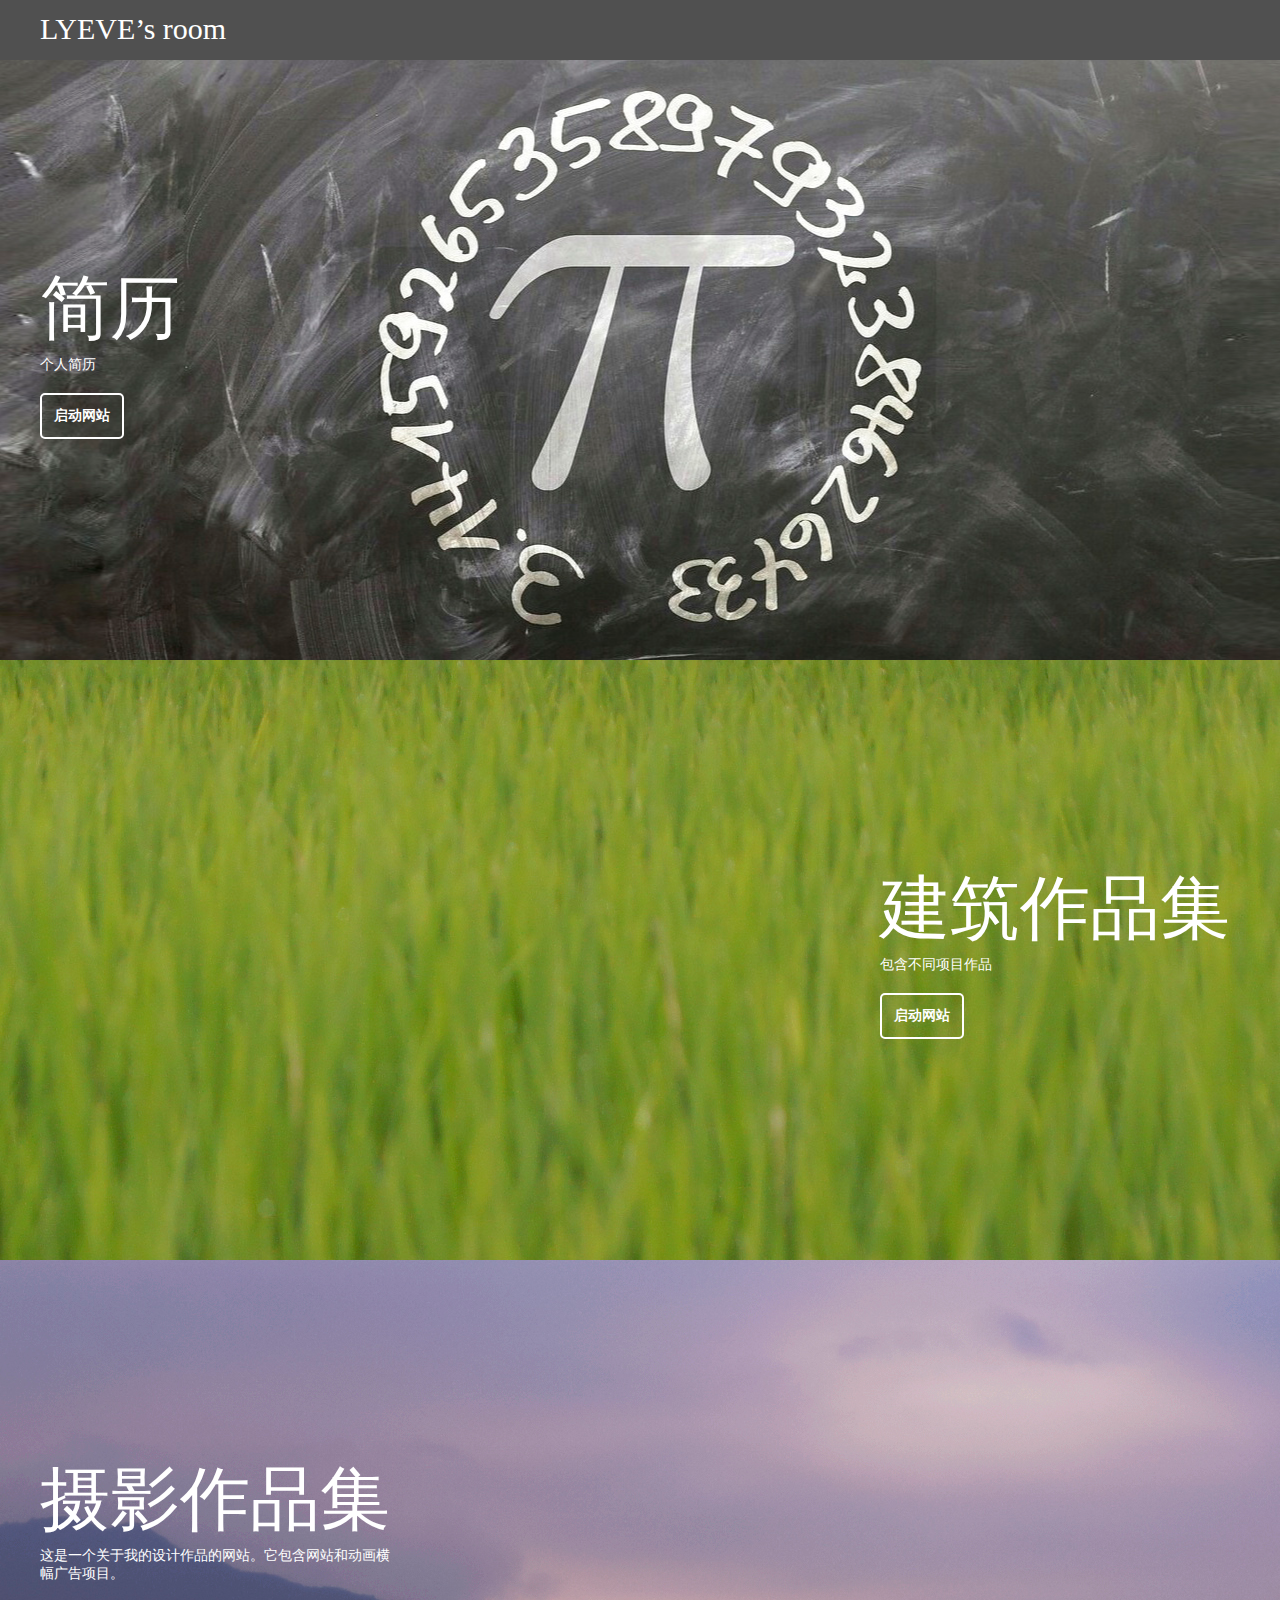
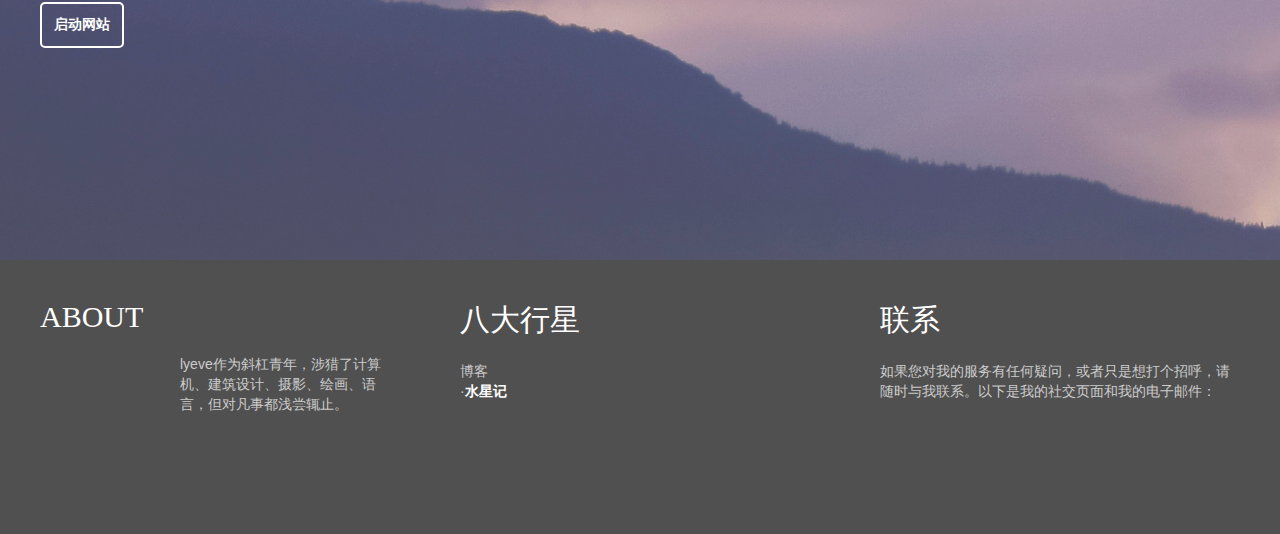
==== index.html @ c281c058 "1" ====
<!DOCTYPE html>
<html lang="en-US">
<html><head>
    <meta http-equiv="Content-Type" content="text/html; charset=UTF-8">
    <title _msthash="149916" _msttexthash="25795159">LYEVE |PERSONAL WEBSITE</title>
    <link href="css/style.css" rel="stylesheet" type="text/css">
</head>

<body>
	<header>
    	<div id="header-container">
        	<div id="title-robby" class="title" _msthash="176254" _msttexthash="25261886">LYEVE’s room</div>
            
            <div id="icons-container-right">
            	<a href="https://www.facebook.com/robby.leonardi.studio" target="_blank">
                    <div class="icon icon-GitHub"></div>
                </a>
                    
                <a href="https://twitter.com/rleonardi" target="_blank">
                    <div class="icon icon-GitHub"></div>
                </a>
                    
                <a href="https://dribbble.com/rleonardi" target="_blank">
                    <div class="icon icon-dribbble"></div>
                </a>

                <a href="https://www.linkedin.com/in/rleonardi" target="_blank">
                    <div class="icon icon-linkedin"></div>
                </a>
                    
                <a href="mailto:hey@rleonardi.com">
                    <div class="icon icon-email"></div>
                </a>
            </div>
        </div>
    </header>
    
    <main>
        <div id="portfolio-1" class="portfolio">
        	<div id="portfolio-container-1" class="portfolio-container">
            	<div class="portfolio-text-container portfolio-text-container-left">
                	<div class="portfolio-text-title" _msthash="935272" _msttexthash="13938769">简历</div>
                    
                    <div class="portfolio-text-body" _msthash="935415" _msttexthash="422162663">个人简历</div>
                    
                    <a href="resume.html" target="_blank">
                    	<div class="portfolio-text-button" _msthash="1124968" _msttexthash="12063532">启动网站</div>
                    </a>
                </div> 
            </div>
        </div>
        
        <div id="portfolio-2" class="portfolio">
        	<div id="portfolio-container-2" class="portfolio-container">
            	<div class="portfolio-text-container portfolio-text-container-right">
                	<div class="portfolio-text-title" _msthash="935779" _msttexthash="15358590">建筑作品集</div>
                    
                    <div class="portfolio-text-body" _msthash="935922" _msttexthash="254328243">包含不同项目作品</div>
                    
                    <a href="http://www.rleonardi.com/illustration-portfolio/" target="_blank">
                    	<div class="portfolio-text-button" _msthash="1125527" _msttexthash="12063532">启动网站</div>
                    </a>
                </div> 
            </div>
        </div>
        
        <div id="portfolio-3" class="portfolio">
        	<div id="design-portfolio-cloud"></div>
            
        	<div id="portfolio-container-3" class="portfolio-container">
            	<div class="portfolio-text-container portfolio-text-container-left">
                	<div class="portfolio-text-title" _msthash="936286" _msttexthash="13566358">摄影作品集</div>
                    
                    <div class="portfolio-text-body" _msthash="936429" _msttexthash="228020299">这是一个关于我的设计作品的网站。它包含网站和动画横幅广告项目。</div>
                    
                    <a href="html/230112gallery/index.html" target="_blank">
                    	<div class="portfolio-text-button" _msthash="1126086" _msttexthash="12063532">启动网站</div>
                    </a>
                </div> 
            </div>
        </div>
    </main>
    
    <footer>
    	<div id="footer-container">
        	<div class="footer-column">
            	<div class="title" _msthash="736684" _msttexthash="5448781">ABOUT</div>

                <div class="avatar"></div>
                
                <div class="text" _msthash="736970" _msttexthash="825540729">lyeve作为斜杠青年，涉猎了计算机、建筑设计、摄影、绘画、语言，但对凡事都浅尝辄止。</div>
            </div>
            
            <div class="footer-column">
            	<div class="title" _msthash="736905" _msttexthash="5610267">八大行星</div>
                
                <div class="text"><font _mstmutation="1" _msthash="737048" _msttexthash="547114750">博客<br _mstmutation="1" _istranslated="1"> ·<a href="https://lyeveyin.github.io/lyeve1Mercury.top/" target="_blank" _mstmutation="1" _istranslated="1">水星记</a></font><br> 
                </div>
            </div>
            
            <div class="footer-column footer-column-last">
            	<div class="title" _msthash="737126" _msttexthash="6317012">联系</div>
                
                <div class="text" _msthash="737269" _msttexthash="583874356">如果您对我的服务有任何疑问，或者只是想打个招呼，请随时与我联系。以下是我的社交页面和我的电子邮件：</div>
                
                <div>
                    <a href="https://www.facebook.com/robby.leonardi.studio" target="_blank">
                        <div class="icon icon-facebook"></div>
                    </a>
                    
                    <a href="https://twitter.com/rleonardi" target="_blank">
                        <div class="icon icon-twitter"></div>
                    </a>
                    
                    <a href="https://dribbble.com/rleonardi" target="_blank">
                        <div class="icon icon-dribbble"></div>
                    </a>

                    <a href="https://www.linkedin.com/in/rleonardi" target="_blank">
                        <div class="icon icon-linkedin"></div>
                    </a>
                    
                    <a href="lyeveyin@gmail.com">
                        <div class="icon icon-last icon-email"></div>
                	</a>
            	</div>
            </div>
        </div>
    </footer>


</body></html>
---- css/style.css ----
a
{
	text-decoration: none;
}

.avatar
{
	position: relative;
	width: 120px;
	height: 120px;
	margin-right: 20px;
	margin-bottom: 20px;
	float: left;
	background-image: url(../img/avatar.png);
}

body
{
	margin: 0px;
}

#design-portfolio-cloud
{
	position: absolute;
	left: 0px;
	bottom: 0px;
	width: 100%;
	height: 228px;
	background-image: url(../image/design-portfolio-cloud.png);
	background-position: center;
}

@font-face
{
	font-family: 'miso-bold';
    src: url('../font/miso-bold.eot');
    src: url('../font/miso-bold.eot?#iefix') format('embedded-opentype'),
         url('../font/miso-bold.woff') format('woff'),
         url('../font/miso-bold.ttf') format('truetype'),
         url('../font/miso-bold.svg#miso-bold') format('svg');
    font-weight: normal;
    font-style: normal;
}

footer
{
	position: relative;
	width: 100%;
	background-color: #505050;
}

#footer-container
{
	position: relative;
	width: 1200px;
	margin-left: auto;
	margin-right: auto;
	overflow: auto;
	background-color: #505050;
}

.footer-column
{
	position: relative;
	width: 360px;
	margin-right: 60px;
	margin-top: 40px;
	margin-bottom: 40px;
	float: left;
}

.footer-column-last
{
	margin-right: 0px;
}

header
{
	position: relative;
	width: 100%;
	height: 60px;
	background-color: #505050;
}

#header-container
{
	position: relative;
	width: 1200px;
	height: 60px;
	margin-left: auto;
	margin-right: auto;
	background-color: #505050;
}

.icon
{
	position: relative;
	width: 44px;
	height: 44px;
	margin-right: 8px;
	display: inline-block;
}

.icon-last
{
	margin-right: 0px;
}

#icons-container-right
{
	position: relative;
	top: 8px;
	float: right;
}

.icon-dribbble
{
	background-image: url(../image/icon-instagram.png);
}

.icon-email
{
	background-image: url(../image/icon-instagram.png);
}

.icon-facebook
{
	background-image: url(../image/icon-instagram.png);
}

.icon-instagram
{
	background-image: url(../image/icon-instagram.png);
}

.icon-linkedin
{
	background-image: url(../image/icon-instagram.png);
}

.icon-twitter
{
	background-image: url(../image/icon-instagram.png);
}

img
{ 
	border-style: none;
}

.portfolio
{
	position: relative;
	width: 100%;
	height: 600px;
}

#portfolio-1
{
	background-image: url(../img/heiban.jpg);
	background-repeat: repeat-x;
	background-position: center;
	background-color: #00bff3;
}

#portfolio-2
{	background-image: url(../img/tiandi.jpg);
	background-repeat: repeat-x;
	background-color: #f9bf3b;
	background-position: center bottom;
}

#portfolio-3
{
	background-image: url(../img/zi.jpg);
	background-repeat: repeat-x;
	background-color: #f9bf3b;
	background-position: center top;
}

.portfolio-container
{
	position: relative;
	width: 1200px;
	height: 600px;
	margin-left: auto;
	margin-right: auto;
}

#portfolio-container-1
{
	background-image: url(../image/interactive-resume.png);
}

#portfolio-container-2
{
	background-image: url(../image/illustration-portfolio.png);
}

#portfolio-container-3
{
	background-image: url(../image/design-portfolio.jpg);
}

.portfolio-text-body
{
	position: relative;
	font-family: Arial;
	color: #ffffff;
	font-size: 14px;
	line-height: 18px;
	margin-bottom: 20px;
}

.portfolio-text-button-arrow
{
	position: relative;
	width: 11px;
	height: 16px;
	margin-right: 8px;
	background-image: url(../image/button-arrow.png);
}

.portfolio-text-button
{
	position: relative;
	display: inline-block;
	padding: 12px;
	border-style: solid;
    border-width: 2px;
	border-radius: 5px;
	border-color: #ffffff;
	font-family: Arial;
	color: #ffffff;
	font-size: 14px;
	font-weight: bold;
}

.portfolio-text-container
{
	position: absolute;
	width: 360px;
	top: 50%;
	transform: translateY(-50%);
}

.portfolio-text-container-left
{
	left: 0px;
}

.portfolio-text-container-right
{
	right: 0px;
}

.portfolio-text-title
{
	position: relative;
	font-family: miso-bold;
	color: #ffffff;
	font-size: 70px;
	line-height: 56px;
	margin-bottom: 18px;
}

.text
{
	position: relative;
	font-family: Arial;
	font-size: 14px;
	color: #cccccc;
	line-height: 20px;
	margin-bottom: 18px;
}

.text a
{
	font-weight: bold;
	text-decoration: none;
	color: #ffffff;
}

.title
{
	position: relative;
	font-family: miso-bold;
	color: #ffffff;
	font-size: 30px;
	margin-bottom: 20px;
}

#title-robby
{
	top: 12px;
	float: left;
}

.tutorial-banner
{
	position: absolute;
	right: 0px;
	top: 0px;
	width: 114px;
	height: 114px;
	background-image: url(../image/tutorial-banner.png);
}
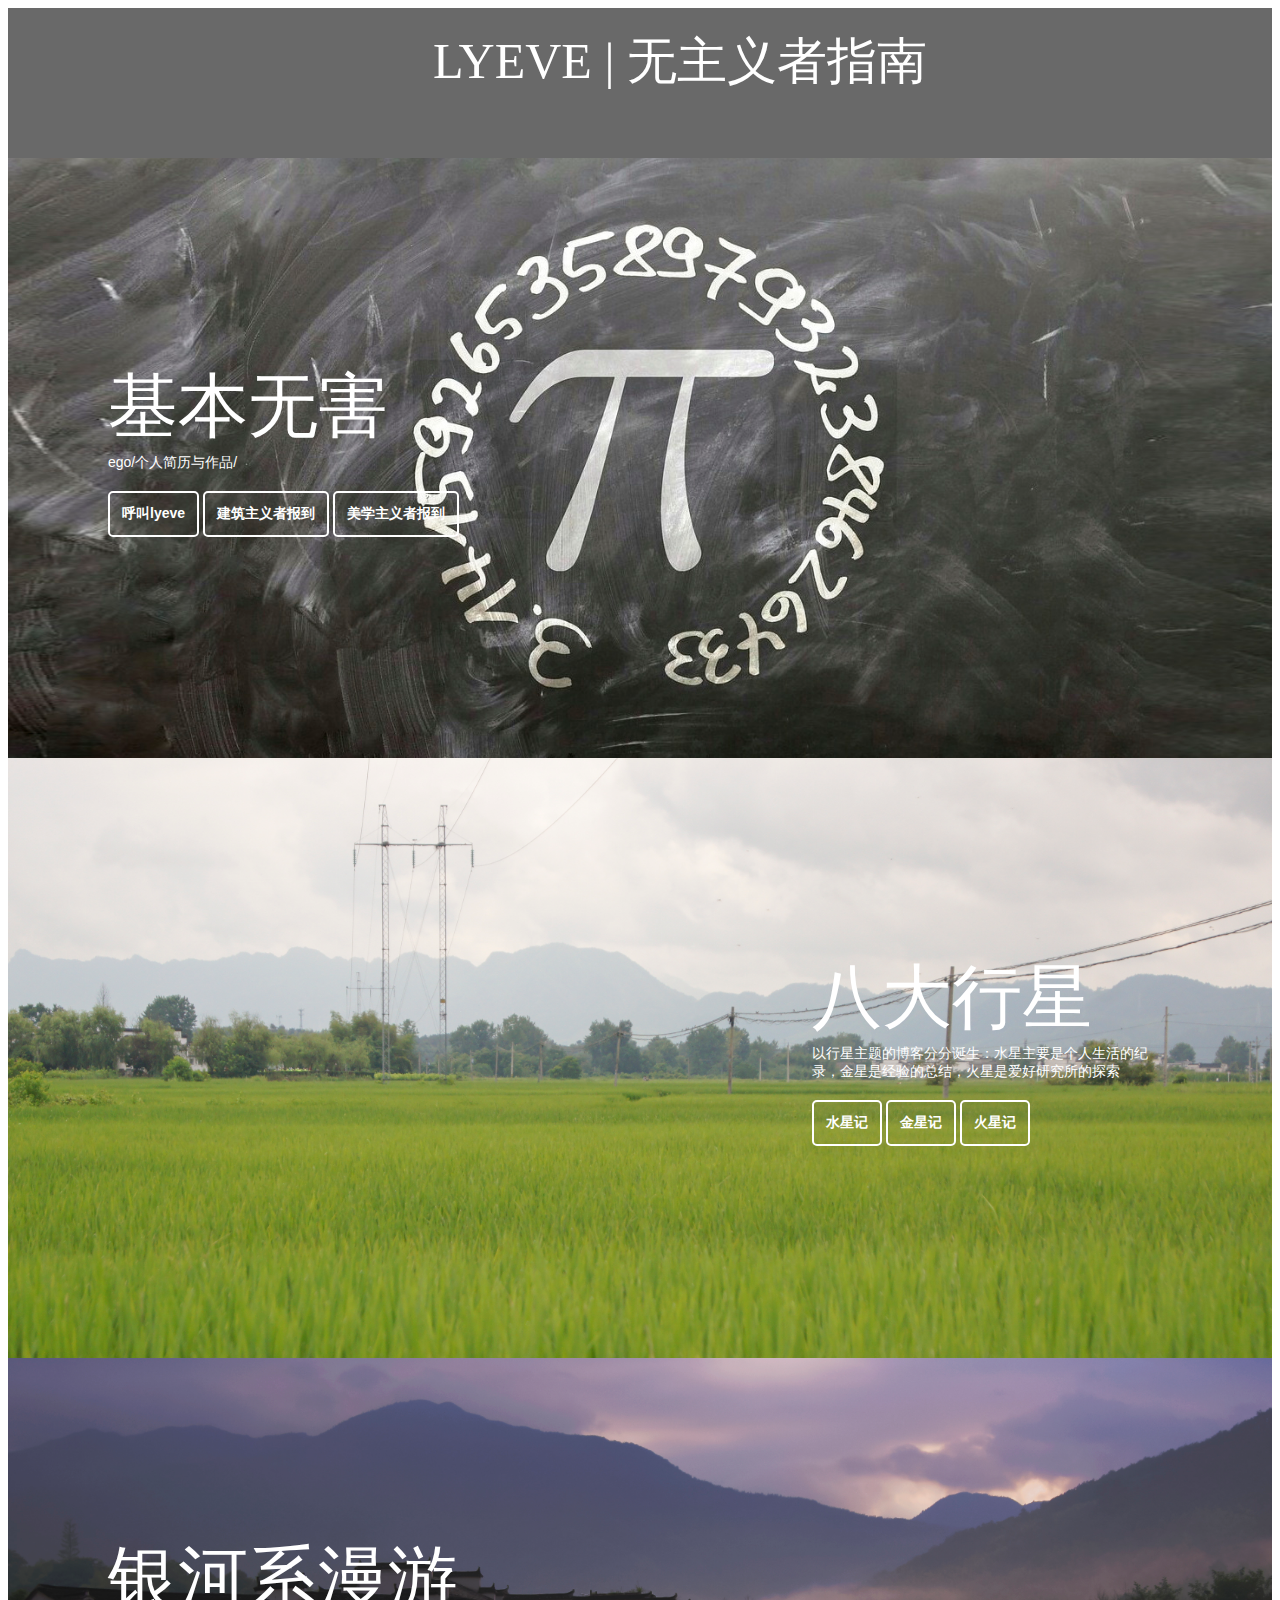
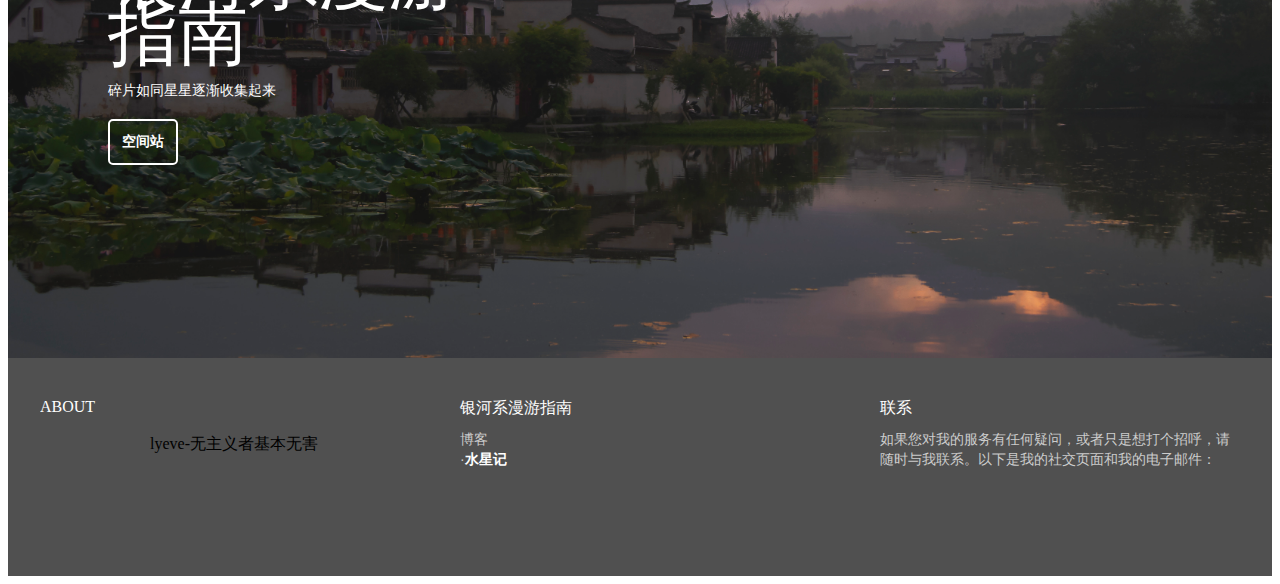
==== commit 30cc36e1: "update1" ====
--- a/index.html
+++ b/index.html
@@ -1,50 +1,47 @@
 <!DOCTYPE html>
 <html lang="en-US">
-<html><head>
-    <meta http-equiv="Content-Type" content="text/html; charset=UTF-8">
-    <title _msthash="149916" _msttexthash="25795159">LYEVE |PERSONAL WEBSITE</title>
-    <link href="css/style.css" rel="stylesheet" type="text/css">
+<html>
+<head>
+    <title _msthash="149916" _msttexthash="25795159">LYEVE | PERSONAL WEBSITE</title>
+	<meta charset="utf-8">
+	<link rel="stylesheet" type="text/css" href="css/style.css">
+    <link rel="stylesheet" href="https://use.fontawesome.com/releases/v5.15.1/css/all.css"
+  integrity="sha384-vp86vTRFVJgpjF9jiIGPEEqYqlDwgyBgEF109VFjmqGmIY/Y4HV4d3Gp2irVfcrp" crossorigin="anonymous">
 </head>
 
 <body>
-	<header>
-    	<div id="header-container">
-        	<div id="title-robby" class="title" _msthash="176254" _msttexthash="25261886">LYEVE’s room</div>
-            
-            <div id="icons-container-right">
-            	<a href="https://www.facebook.com/robby.leonardi.studio" target="_blank">
-                    <div class="icon icon-GitHub"></div>
-                </a>
-                    
-                <a href="https://twitter.com/rleonardi" target="_blank">
-                    <div class="icon icon-GitHub"></div>
-                </a>
-                    
-                <a href="https://dribbble.com/rleonardi" target="_blank">
-                    <div class="icon icon-dribbble"></div>
-                </a>
+  <header>
+	  <div class="logo"></div></div> <div id="title-lyeve" class="title" _msthash="176254" _msttexthash="25261886">LYEVE | 无主义者指南</div>
+     <div class="social-media-icons">
+        <a href="https://github.com/lyeveyin">
+          <i class="fab fa-github"></i>
+        </a>
+        <a href="https://lyeveyin.github.io/lyeve/">
+          <i class="fab fa-blogger-b"></i>
+        </a>
+        <a href="https://www.instagram.com/lyeve1998/?hl=zh-cn">
+          <i class="fab fa-instagram"></i>
+        </a>
+      </div>
+    </header>
 
-                <a href="https://www.linkedin.com/in/rleonardi" target="_blank">
-                    <div class="icon icon-linkedin"></div>
-                </a>
-                    
-                <a href="mailto:hey@rleonardi.com">
-                    <div class="icon icon-email"></div>
-                </a>
-            </div>
-        </div>
-    </header>
     
-    <main>
+<main>
         <div id="portfolio-1" class="portfolio">
         	<div id="portfolio-container-1" class="portfolio-container">
             	<div class="portfolio-text-container portfolio-text-container-left">
-                	<div class="portfolio-text-title" _msthash="935272" _msttexthash="13938769">简历</div>
+                	<div class="portfolio-text-title" _msthash="935272" _msttexthash="13938769">基本无害</div>
                     
-                    <div class="portfolio-text-body" _msthash="935415" _msttexthash="422162663">个人简历</div>
+                    <div class="portfolio-text-body" _msthash="935415" _msttexthash="422162663">ego/个人简历与作品/</div>
                     
                     <a href="resume.html" target="_blank">
-                    	<div class="portfolio-text-button" _msthash="1124968" _msttexthash="12063532">启动网站</div>
+                    	<div class="portfolio-text-button" _msthash="1124968" _msttexthash="12063532">呼叫lyeve</div>
+                    </a>
+					<a href="resume.html" target="_blank">
+                    	<div class="portfolio-text-button" _msthash="1124968" _msttexthash="12063532">建筑主义者报到</div>
+                    </a>
+					<a href="gallery.html" target="_blank">
+                    	<div class="portfolio-text-button" _msthash="1124968" _msttexthash="12063532">美学主义者报到</div>
                     </a>
                 </div> 
             </div>
@@ -53,12 +50,18 @@
         <div id="portfolio-2" class="portfolio">
         	<div id="portfolio-container-2" class="portfolio-container">
             	<div class="portfolio-text-container portfolio-text-container-right">
-                	<div class="portfolio-text-title" _msthash="935779" _msttexthash="15358590">建筑作品集</div>
+                	<div class="portfolio-text-title" _msthash="935779" _msttexthash="15358590">八大行星</div>
                     
-                    <div class="portfolio-text-body" _msthash="935922" _msttexthash="254328243">包含不同项目作品</div>
+                    <div class="portfolio-text-body" _msthash="935922" _msttexthash="254328243">以行星主题的博客分分诞生：水星主要是个人生活的纪录，金星是经验的总结，火星是爱好研究所的探索</div>
                     
-                    <a href="http://www.rleonardi.com/illustration-portfolio/" target="_blank">
-                    	<div class="portfolio-text-button" _msthash="1125527" _msttexthash="12063532">启动网站</div>
+                    <a href="https://lyeveyin.github.io/lyeve1Mercury/" target="_blank">
+                    	<div class="portfolio-text-button" _msthash="1125527" _msttexthash="12063532">水星记</div>
+                    </a>
+                    <a href="https://lyeveyin.github.io/lyeve2Venus/" target="_blank">
+                    	<div class="portfolio-text-button" _msthash="1125527" _msttexthash="12063532">金星记</div>
+                    </a>                    
+					<a href="https://lyeveyin.github.io/lyeve3Mars/" target="_blank">
+                    	<div class="portfolio-text-button" _msthash="1125527" _msttexthash="12063532">火星记</div>
                     </a>
                 </div> 
             </div>
@@ -69,30 +72,28 @@
             
         	<div id="portfolio-container-3" class="portfolio-container">
             	<div class="portfolio-text-container portfolio-text-container-left">
-                	<div class="portfolio-text-title" _msthash="936286" _msttexthash="13566358">摄影作品集</div>
+                	<div class="portfolio-text-title" _msthash="936286" _msttexthash="13566358">银河系漫游指南</div>
                     
-                    <div class="portfolio-text-body" _msthash="936429" _msttexthash="228020299">这是一个关于我的设计作品的网站。它包含网站和动画横幅广告项目。</div>
+                    <div class="portfolio-text-body" _msthash="936429" _msttexthash="228020299">碎片如同星星逐渐收集起来</div>
                     
-                    <a href="html/230112gallery/index.html" target="_blank">
-                    	<div class="portfolio-text-button" _msthash="1126086" _msttexthash="12063532">启动网站</div>
+                    <a href="https://lyeveyin.github.io/lyevestation/" target="_blank">
+                    	<div class="portfolio-text-button" _msthash="1126086" _msttexthash="12063532">空间站</div>
                     </a>
                 </div> 
             </div>
         </div>
     </main>
     
-    <footer>
+<footer>
     	<div id="footer-container">
         	<div class="footer-column">
             	<div class="title" _msthash="736684" _msttexthash="5448781">ABOUT</div>
-
-                <div class="avatar"></div>
-                
-                <div class="text" _msthash="736970" _msttexthash="825540729">lyeve作为斜杠青年，涉猎了计算机、建筑设计、摄影、绘画、语言，但对凡事都浅尝辄止。</div>
+                <div class="logo"></div>
+              <div class="text" ></div>lyeve-无主义者基本无害
             </div>
             
             <div class="footer-column">
-            	<div class="title" _msthash="736905" _msttexthash="5610267">八大行星</div>
+            	<div class="title" _msthash="736905" _msttexthash="5610267">银河系漫游指南</div>
                 
                 <div class="text"><font _mstmutation="1" _msthash="737048" _msttexthash="547114750">博客<br _mstmutation="1" _istranslated="1"> ·<a href="https://lyeveyin.github.io/lyeve1Mercury.top/" target="_blank" _mstmutation="1" _istranslated="1">水星记</a></font><br> 
                 </div>
@@ -129,4 +130,7 @@
     </footer>
 
 
-</body></html>+</body></html>
+
+<!-- 个人主页更新日志 -->
+<!-- 1.起源是robby：http://www.rleonardi.com/illustration-portfolio/ ；2.后续由lyeve本人不断更新框架与内容-->--- a/css/style.css
+++ b/css/style.css
@@ -1,23 +1,194 @@
+/* 20230311 update */
+/* header*/
+header {
+  display: flex;
+  justify-content: space-between;
+ 
+  padding: 20px;
+  background-color: #696969;
+}
+
+.title {
+    position: relative;
+    font-family: miso-bold;
+    color: rgb(255, 255, 255);
+    margin-bottom: 10px;
+}
+
+.title:hover {
+ color: #FFF68F;
+}
+
+#title-lyeve{
+    position: left;
+    font-family: miso-bold;
+    color: rgb(255, 255, 255);
+    font-size: 50px;
+    margin-bottom: 10px;
+}
+/* 页眉和页尾的title的class和id*/
+.social-media-icons a {
+  color: rgb(255, 255, 255);
+  margin-left: 10px;
+  text-decoration: none;
+  transition: all 0.3s ease-in-out;
+}
+
+.social-media-icons a:hover {
+  color: #EEEE00;
+}
+
+.portfolio
+{   background-color: #f9bf3b;
+	position: relative;
+	width: 100%;
+	height: 100%;
+
+}
+
+#portfolio-1
+{
+
+}
+
+#portfolio-2
+{
+}
+
+#portfolio-3
+{
+}
+
+.portfolio-container{
+    position: relative;
+    width: 100%;
+    height: 600px;
+    background-size: cover;
+	background-color: #f9bf3b;
+	background-position: center;
+}
+
+#portfolio-container-1 {
+    background-image: url(../img/heiban.jpg);
+}
+#portfolio-container-2 {
+    background-image: url(../img/tiandi.jpg);
+}
+#portfolio-container-3 {
+    background-image: url(../img/zi.jpg);
+}
+
+.portfolio-text-body
+{
+	position: relative;
+	font-family: Arial;
+	color: #ffffff;
+	font-size: 14px;
+	line-height: 18px;
+	margin-bottom: 20px;
+}
+
+.portfolio-text-button-arrow
+{
+	position: relative;
+	width: 11px;
+	height: 16px;
+	margin-right: 8px;
+	background-image: url(../image/button-arrow.png);
+}
+
+.portfolio-text-button 
+{
+	position: relative;
+	display: inline-block;
+	padding: 12px;
+	border-style: solid;
+    border-width: 2px;
+	border-radius: 5px;
+	border-color: #ffffff;
+	font-family: Arial;
+	color: #ffffff;
+	font-size: 14px;
+	font-weight: bold;
+}
+.portfolio-text-button:hover {
+ color: 	#FFFACD;
+ font-size: 20px;
+}
+.portfolio-text-container
+{
+	position: absolute;
+	width: 360px;
+	top: 50%;
+	transform: translateY(-50%);
+}
+
+.portfolio-text-container-left
+{
+	left: 100px;
+}
+
+.portfolio-text-container-right
+{
+	right: 100px;
+}
+
+.portfolio-text-title
+{
+	position: relative;
+	font-family: miso-bold;
+	color: #ffffff;
+	font-size: 70px;
+	line-height: 56px;
+	margin-bottom: 18px;
+}
+
+/* 简历、作品集等大字*/
+.text
+{
+	position: relative;
+	font-family: Arial;
+	font-size: 14px;
+	color: #cccccc;
+	line-height: 20px;
+	margin-bottom: 18px;
+}
+
+.text a
+{
+	font-weight: bold;
+	text-decoration: none;
+	color: #ffffff;
+}
+
+
+
+.tutorial-banner
+{
+	position: absolute;
+	right: 0px;
+	top: 0px;
+	width: 114px;
+	height: 114px;
+	background-image: url(../image/tutorial-banner.png);
+}
+
+
+
 a
 {
 	text-decoration: none;
 }
 
-.avatar
-{
-	position: relative;
-	width: 120px;
-	height: 120px;
-	margin-right: 20px;
-	margin-bottom: 20px;
-	float: left;
-	background-image: url(../img/avatar.png);
-}
-
-body
-{
-	margin: 0px;
-}
+.logo
+{    position: relative;
+    width: 100px;
+    height: 100px;
+    margin-right: 10px;
+    margin-bottom: 10px;
+    float: left;
+    background-image: url("https://notion-avatar.vercel.app/api/svg/[base64]");
+background-size:cover;}
 
 #design-portfolio-cloud
 {
@@ -74,234 +245,6 @@
 	margin-right: 0px;
 }
 
-header
-{
-	position: relative;
-	width: 100%;
-	height: 60px;
-	background-color: #505050;
-}
-
-#header-container
-{
-	position: relative;
-	width: 1200px;
-	height: 60px;
-	margin-left: auto;
-	margin-right: auto;
-	background-color: #505050;
-}
-
-.icon
-{
-	position: relative;
-	width: 44px;
-	height: 44px;
-	margin-right: 8px;
-	display: inline-block;
-}
-
-.icon-last
-{
-	margin-right: 0px;
-}
-
-#icons-container-right
-{
-	position: relative;
-	top: 8px;
-	float: right;
-}
-
-.icon-dribbble
-{
-	background-image: url(../image/icon-instagram.png);
-}
-
-.icon-email
-{
-	background-image: url(../image/icon-instagram.png);
-}
-
-.icon-facebook
-{
-	background-image: url(../image/icon-instagram.png);
-}
-
-.icon-instagram
-{
-	background-image: url(../image/icon-instagram.png);
-}
-
-.icon-linkedin
-{
-	background-image: url(../image/icon-instagram.png);
-}
-
-.icon-twitter
-{
-	background-image: url(../image/icon-instagram.png);
-}
-
-img
-{ 
-	border-style: none;
-}
-
-.portfolio
-{
-	position: relative;
-	width: 100%;
-	height: 600px;
-}
-
-#portfolio-1
-{
-	background-image: url(../img/heiban.jpg);
-	background-repeat: repeat-x;
-	background-position: center;
-	background-color: #00bff3;
-}
-
-#portfolio-2
-{	background-image: url(../img/tiandi.jpg);
-	background-repeat: repeat-x;
-	background-color: #f9bf3b;
-	background-position: center bottom;
-}
-
-#portfolio-3
-{
-	background-image: url(../img/zi.jpg);
-	background-repeat: repeat-x;
-	background-color: #f9bf3b;
-	background-position: center top;
-}
-
-.portfolio-container
-{
-	position: relative;
-	width: 1200px;
-	height: 600px;
-	margin-left: auto;
-	margin-right: auto;
-}
-
-#portfolio-container-1
-{
-	background-image: url(../image/interactive-resume.png);
-}
-
-#portfolio-container-2
-{
-	background-image: url(../image/illustration-portfolio.png);
-}
-
-#portfolio-container-3
-{
-	background-image: url(../image/design-portfolio.jpg);
-}
-
-.portfolio-text-body
-{
-	position: relative;
-	font-family: Arial;
-	color: #ffffff;
-	font-size: 14px;
-	line-height: 18px;
-	margin-bottom: 20px;
-}
-
-.portfolio-text-button-arrow
-{
-	position: relative;
-	width: 11px;
-	height: 16px;
-	margin-right: 8px;
-	background-image: url(../image/button-arrow.png);
-}
-
-.portfolio-text-button
-{
-	position: relative;
-	display: inline-block;
-	padding: 12px;
-	border-style: solid;
-    border-width: 2px;
-	border-radius: 5px;
-	border-color: #ffffff;
-	font-family: Arial;
-	color: #ffffff;
-	font-size: 14px;
-	font-weight: bold;
-}
-
-.portfolio-text-container
-{
-	position: absolute;
-	width: 360px;
-	top: 50%;
-	transform: translateY(-50%);
-}
-
-.portfolio-text-container-left
-{
-	left: 0px;
-}
-
-.portfolio-text-container-right
-{
-	right: 0px;
-}
-
-.portfolio-text-title
-{
-	position: relative;
-	font-family: miso-bold;
-	color: #ffffff;
-	font-size: 70px;
-	line-height: 56px;
-	margin-bottom: 18px;
-}
-
-.text
-{
-	position: relative;
-	font-family: Arial;
-	font-size: 14px;
-	color: #cccccc;
-	line-height: 20px;
-	margin-bottom: 18px;
-}
-
-.text a
-{
-	font-weight: bold;
-	text-decoration: none;
-	color: #ffffff;
-}
-
-.title
-{
-	position: relative;
-	font-family: miso-bold;
-	color: #ffffff;
-	font-size: 30px;
-	margin-bottom: 20px;
-}
-
-#title-robby
-{
-	top: 12px;
-	float: left;
-}
-
-.tutorial-banner
-{
-	position: absolute;
-	right: 0px;
-	top: 0px;
-	width: 114px;
-	height: 114px;
-	background-image: url(../image/tutorial-banner.png);
-}+
+
+
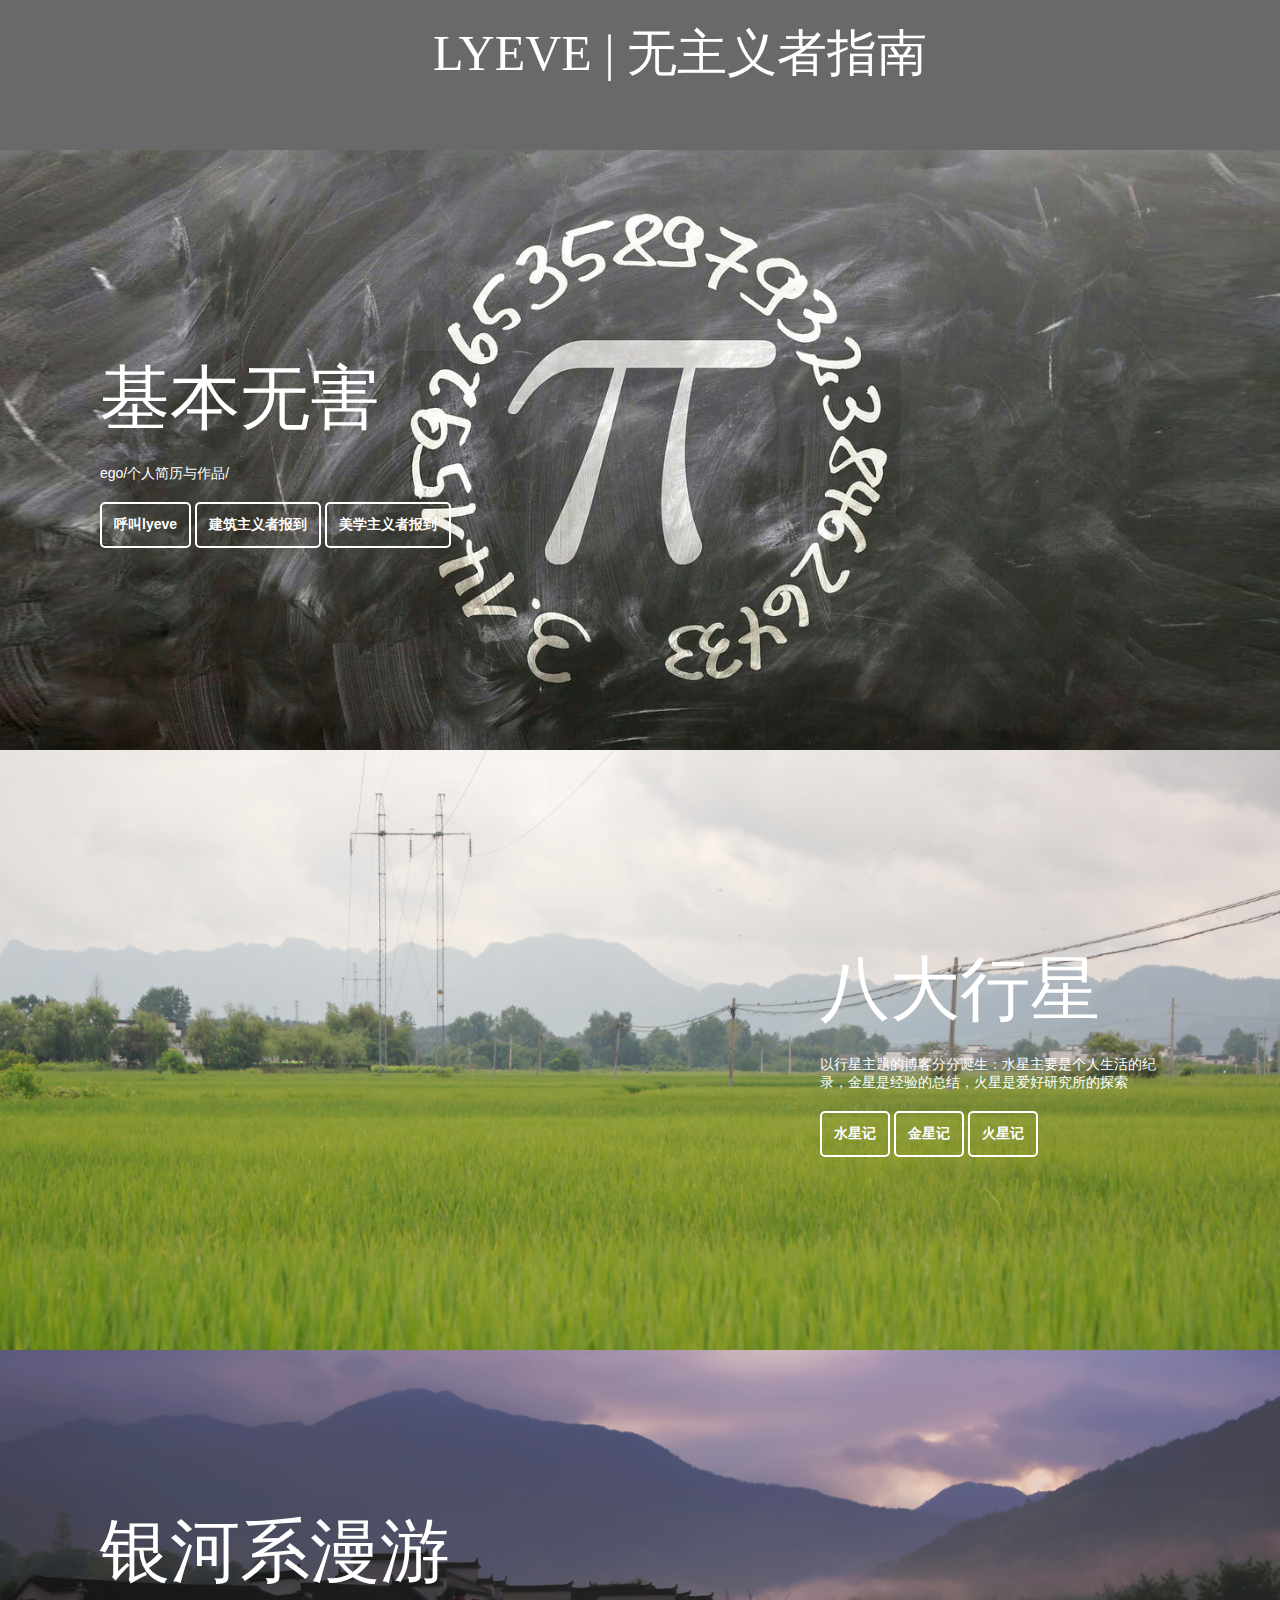
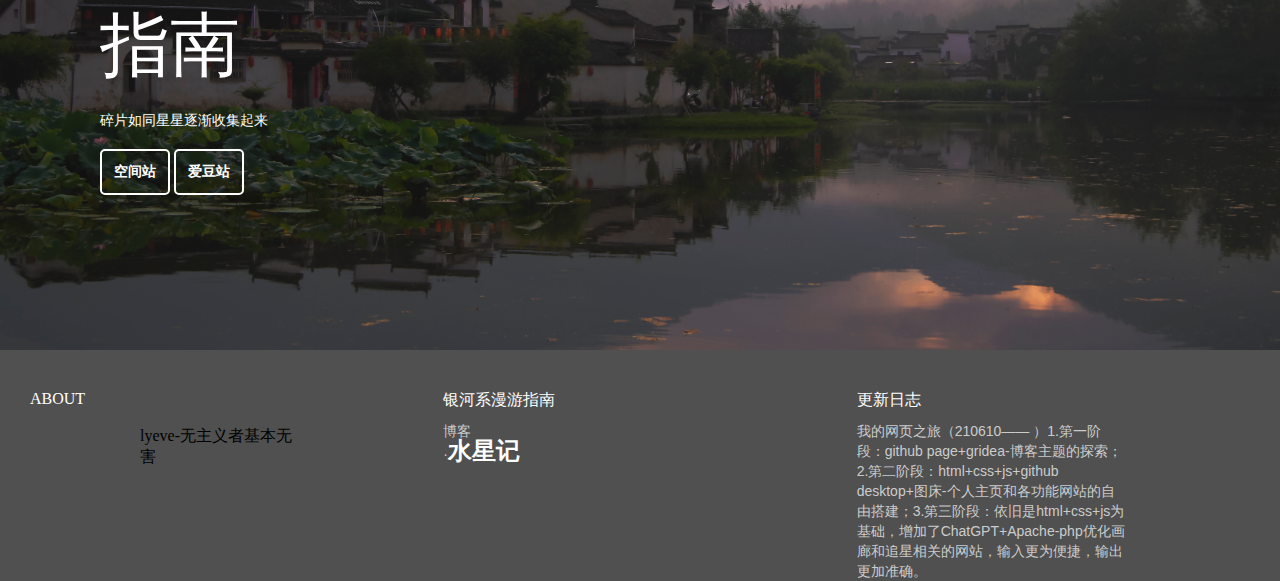
==== commit bb399391: "123" ====
--- a/index.html
+++ b/index.html
@@ -4,12 +4,14 @@
 <head>
     <title _msthash="149916" _msttexthash="25795159">LYEVE | PERSONAL WEBSITE</title>
 	<meta charset="utf-8">
+	<link rel="stylesheet" type="text/css" href="css/style0.css">
 	<link rel="stylesheet" type="text/css" href="css/style.css">
     <link rel="stylesheet" href="https://use.fontawesome.com/releases/v5.15.1/css/all.css"
   integrity="sha384-vp86vTRFVJgpjF9jiIGPEEqYqlDwgyBgEF109VFjmqGmIY/Y4HV4d3Gp2irVfcrp" crossorigin="anonymous">
 </head>
 
 <body>
+
   <header>
 	  <div class="logo"></div></div> <div id="title-lyeve" class="title" _msthash="176254" _msttexthash="25261886">LYEVE | 无主义者指南</div>
      <div class="social-media-icons">
@@ -19,13 +21,12 @@
         <a href="https://lyeveyin.github.io/lyeve/">
           <i class="fab fa-blogger-b"></i>
         </a>
-        <a href="https://www.instagram.com/lyeve1998/?hl=zh-cn">
+        <a href="https://www.instagram.com/lyeve1998/">
           <i class="fab fa-instagram"></i>
         </a>
       </div>
     </header>
-
-    
+	
 <main>
         <div id="portfolio-1" class="portfolio">
         	<div id="portfolio-container-1" class="portfolio-container">
@@ -79,6 +80,9 @@
                     <a href="https://lyeveyin.github.io/lyevestation/" target="_blank">
                     	<div class="portfolio-text-button" _msthash="1126086" _msttexthash="12063532">空间站</div>
                     </a>
+					<a href="idol.html" target="_blank">
+                    	<div class="portfolio-text-button" _msthash="1126086" _msttexthash="12063532">爱豆站</div>
+                    </a>
                 </div> 
             </div>
         </div>
@@ -100,37 +104,24 @@
             </div>
             
             <div class="footer-column footer-column-last">
-            	<div class="title" _msthash="737126" _msttexthash="6317012">联系</div>
+            	<a href="https://lyeveyin.github.io/lyeve1Mercury/post/ji-nian-pian/" target="_blank"><div class="title" _msthash="737126" _msttexthash="6317012">更新日志</div></a>
                 
-                <div class="text" _msthash="737269" _msttexthash="583874356">如果您对我的服务有任何疑问，或者只是想打个招呼，请随时与我联系。以下是我的社交页面和我的电子邮件：</div>
+                <div class="text" _msthash="737269" _msttexthash="583874356">我的网页之旅（210610—— ）1.第一阶段：github page+gridea-博客主题的探索；2.第二阶段：html+css+js+github desktop+图床-个人主页和各功能网站的自由搭建；3.第三阶段：依旧是html+css+js为基础，增加了ChatGPT+Apache-php优化画廊和追星相关的网站，输入更为便捷，输出更加准确。</div>
                 
-                <div>
-                    <a href="https://www.facebook.com/robby.leonardi.studio" target="_blank">
-                        <div class="icon icon-facebook"></div>
-                    </a>
-                    
-                    <a href="https://twitter.com/rleonardi" target="_blank">
-                        <div class="icon icon-twitter"></div>
-                    </a>
-                    
-                    <a href="https://dribbble.com/rleonardi" target="_blank">
-                        <div class="icon icon-dribbble"></div>
-                    </a>
 
-                    <a href="https://www.linkedin.com/in/rleonardi" target="_blank">
-                        <div class="icon icon-linkedin"></div>
-                    </a>
-                    
-                    <a href="lyeveyin@gmail.com">
-                        <div class="icon icon-last icon-email"></div>
-                	</a>
-            	</div>
             </div>
         </div>
     </footer>
 
-
-</body></html>
+</body>
+<script>
+document.addEventListener('click', function () {
+document.body.style.cursor = 'url("media/smile.gif"), auto';setTimeout(function() {
+document.body.style.cursor = 'url("media/bigsmile.gif"), auto';
+}, 100);
+		});
+	</script>
+	</html>
 
 <!-- 个人主页更新日志 -->
 <!-- 1.起源是robby：http://www.rleonardi.com/illustration-portfolio/ ；2.后续由lyeve本人不断更新框架与内容-->--- a/css/style0.css
+++ b/css/style0.css
@@ -0,0 +1,128 @@
+/* css/starstyle.css */
+body {
+    display: block;
+    margin: 0px;
+}
+    /* 可拖动按钮的样式 */
+    .draggable-button {
+      position: absolute;
+      left: 50px;
+      width: 50px;
+      height: 50px;
+      border-radius: 50%;
+      background-color: #f1f1f1;
+      cursor: move;
+      z-index: 9999;
+      display: flex;
+      justify-content: center;
+      align-items: center;
+    }
+    /* 隐藏的分栏的样式 */
+ .sidebar {
+  position: fixed;
+  top: 0;
+  left: -200px;
+  width: 200px;
+  height: 100vh;
+  background-color: #ccc;
+  transition: left 0.3s ease;
+}
+
+.sidebar-title {
+  font-size: 24px;
+  font-weight: bold;
+  margin-bottom: 10px;
+}
+
+.sidebar-list {
+  list-style-type: disc;
+  padding-left: 20px;
+}
+
+.sidebar-list-item {
+  margin-bottom: 5px;
+}
+
+.sidebar-link {
+  font-size: 16px;
+  margin-bottom: 5px;
+}
+
+    
+    /* 分栏显示时的样式 */
+    .sidebar.show { 
+      left: 0; z-index: 9998;
+    }
+
+
+
+header {
+  display: flex;
+  justify-content: space-between;
+ 
+  padding: 20px;
+  background-color: #000000;
+}
+
+.title {
+    position: relative;
+    font-family: miso-bold;
+    color: rgb(255, 255, 255);
+    margin-bottom: 10px;
+}
+.title:hover {
+filter: blur(0.1px) grayscale(80%);
+}
+
+#title-lyeve{
+    position: left;
+    font-family: miso-bold;
+    color: rgb(255, 255, 255);
+    font-size: 50px;
+    margin-bottom: 10px;
+}
+.social-media-icons a {
+  color: rgb(255, 255, 255);
+  margin-left: 10px;
+  text-decoration: none;
+  transition: all 0.3s ease-in-out;
+}
+
+.social-media-icons a:hover {
+  color: #EEEE00;
+}
+.text
+{
+	position: relative;
+	font-family: Arial;
+	font-size: 20px;
+	color: #cccccc;
+	line-height: 25px;
+	margin-bottom: 18px;
+}
+
+.text a
+{	justify-content: center;
+	font-weight: bold;
+	text-decoration: none;
+	font-size: 24px;
+	color: #ffffff;
+}
+
+.logo
+{    position: relative;
+    width: 100px;
+    height: 100px;
+    margin-right: 10px;
+    margin-bottom: 10px;
+    float: left;
+    background-image: url("https://notion-avatar.vercel.app/api/svg/[base64]");
+background-size:cover;}
+
+header {
+  display: flex;
+  justify-content: space-between;
+ 
+  padding: 20px;
+  background-color: #696969;
+}--- a/css/style.css
+++ b/css/style.css
@@ -139,7 +139,6 @@
 	font-family: miso-bold;
 	color: #ffffff;
 	font-size: 70px;
-	line-height: 56px;
 	margin-bottom: 18px;
 }
 
@@ -215,36 +214,35 @@
 
 footer
 {
-	position: relative;
-	width: 100%;
 	background-color: #505050;
 }
 
 #footer-container
 {
-	position: relative;
-	width: 1200px;
-	margin-left: auto;
-	margin-right: auto;
-	overflow: auto;
-	background-color: #505050;
+display: block;
+column-count: 3;
+column-gap: 20px;
+ margin-left: 30px;
+margin-right: 30px;
 }
 
 .footer-column
-{
-	position: relative;
-	width: 360px;
-	margin-right: 60px;
+{	width: 30vh;
 	margin-top: 40px;
 	margin-bottom: 40px;
 	float: left;
-}
-
-.footer-column-last
-{
-	margin-right: 0px;
-}
-
-
-
-
+
+}
+
+
+
+
+
+/* 鼠标悬停样式 */
+	body {
+			cursor: url("media/frown.gif"), auto;
+		}
+		.highlight {
+			cursor: url("media/bigsmile.gif"), auto;
+		
+		}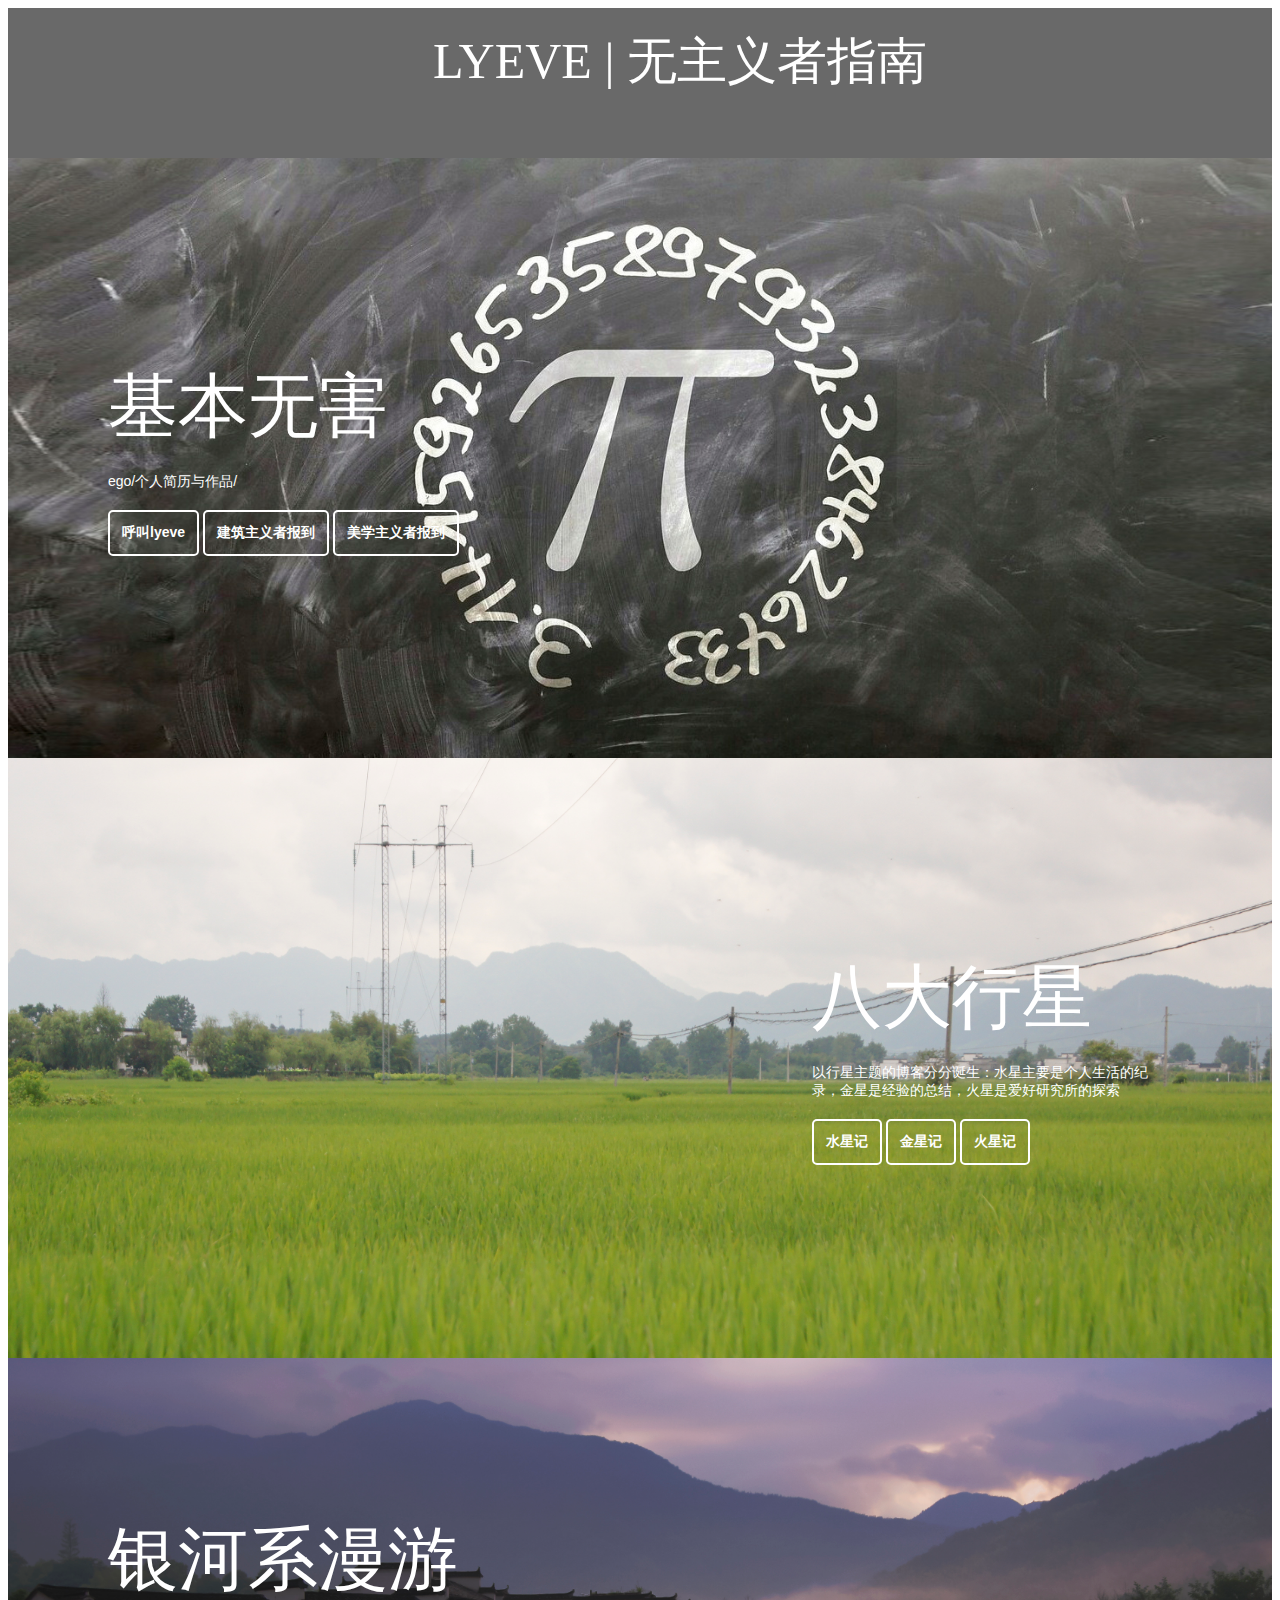
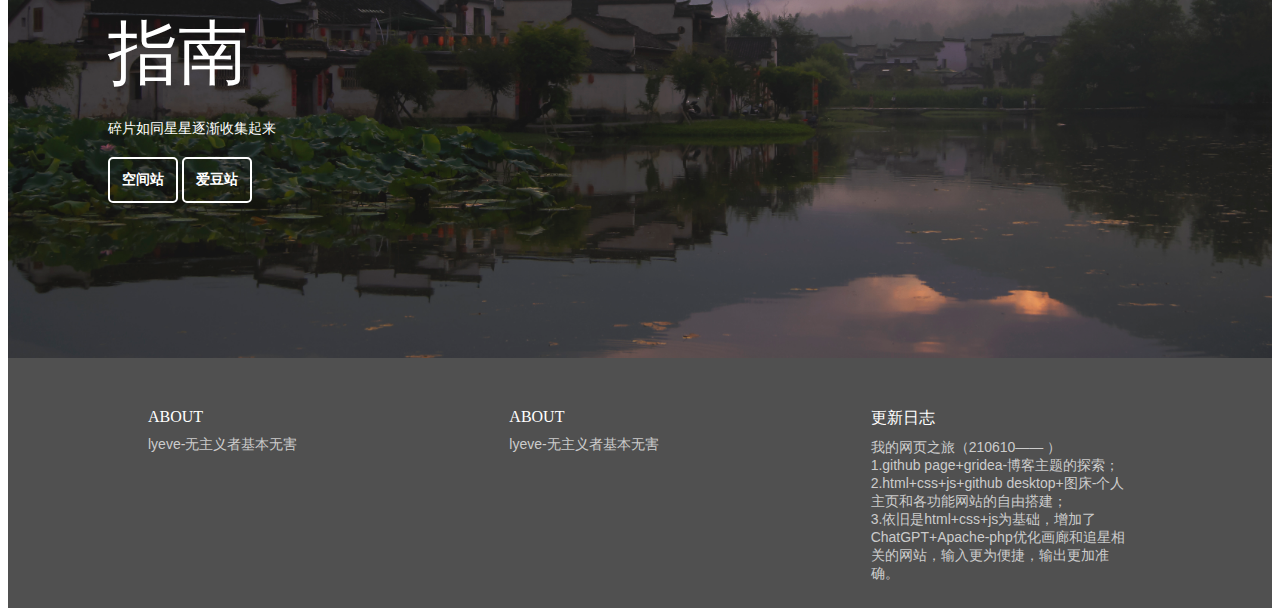
==== commit 2ccabdd1: "123" ====
--- a/index.html
+++ b/index.html
@@ -4,7 +4,6 @@
 <head>
     <title _msthash="149916" _msttexthash="25795159">LYEVE | PERSONAL WEBSITE</title>
 	<meta charset="utf-8">
-	<link rel="stylesheet" type="text/css" href="css/style0.css">
 	<link rel="stylesheet" type="text/css" href="css/style.css">
     <link rel="stylesheet" href="https://use.fontawesome.com/releases/v5.15.1/css/all.css"
   integrity="sha384-vp86vTRFVJgpjF9jiIGPEEqYqlDwgyBgEF109VFjmqGmIY/Y4HV4d3Gp2irVfcrp" crossorigin="anonymous">
@@ -92,21 +91,23 @@
     	<div id="footer-container">
         	<div class="footer-column">
             	<div class="title" _msthash="736684" _msttexthash="5448781">ABOUT</div>
-                <div class="logo"></div>
-              <div class="text" ></div>lyeve-无主义者基本无害
+
+              <div class="text" >lyeve-无主义者基本无害</div>
+            </div>
+			
+			<div class="footer-column">
+            	<div class="title" _msthash="736684" _msttexthash="5448781">ABOUT</div>
+
+              <div class="text" >lyeve-无主义者基本无害</div>
             </div>
             
-            <div class="footer-column">
-            	<div class="title" _msthash="736905" _msttexthash="5610267">银河系漫游指南</div>
-                
-                <div class="text"><font _mstmutation="1" _msthash="737048" _msttexthash="547114750">博客<br _mstmutation="1" _istranslated="1"> ·<a href="https://lyeveyin.github.io/lyeve1Mercury.top/" target="_blank" _mstmutation="1" _istranslated="1">水星记</a></font><br> 
-                </div>
-            </div>
             
             <div class="footer-column footer-column-last">
             	<a href="https://lyeveyin.github.io/lyeve1Mercury/post/ji-nian-pian/" target="_blank"><div class="title" _msthash="737126" _msttexthash="6317012">更新日志</div></a>
                 
-                <div class="text" _msthash="737269" _msttexthash="583874356">我的网页之旅（210610—— ）1.第一阶段：github page+gridea-博客主题的探索；2.第二阶段：html+css+js+github desktop+图床-个人主页和各功能网站的自由搭建；3.第三阶段：依旧是html+css+js为基础，增加了ChatGPT+Apache-php优化画廊和追星相关的网站，输入更为便捷，输出更加准确。</div>
+                <div class="text" _msthash="737269" _msttexthash="583874356">我的网页之旅（210610—— ）</br>1.github page+gridea-博客主题的探索；</br>
+				2.html+css+js+github desktop+图床-个人主页和各功能网站的自由搭建；</br>
+				3.依旧是html+css+js为基础，增加了ChatGPT+Apache-php优化画廊和追星相关的网站，输入更为便捷，输出更加准确。</div>
                 
 
             </div>
--- a/css/style.css
+++ b/css/style.css
@@ -149,7 +149,6 @@
 	font-family: Arial;
 	font-size: 14px;
 	color: #cccccc;
-	line-height: 20px;
 	margin-bottom: 18px;
 }
 
@@ -213,24 +212,23 @@
 }
 
 footer
-{
+{ 
 	background-color: #505050;
 }
 
 #footer-container
-{
-display: block;
-column-count: 3;
-column-gap: 20px;
- margin-left: 30px;
-margin-right: 30px;
+{margin-left: 10vh;
+margin-right: 10vh;
+display: flex;
+column-count:3;
+
 }
 
 .footer-column
-{	width: 30vh;
-	margin-top: 40px;
-	margin-bottom: 40px;
-	float: left;
+{
+margin: 50px;
+width: 33vh;
+    height: 150px;
 
 }
 
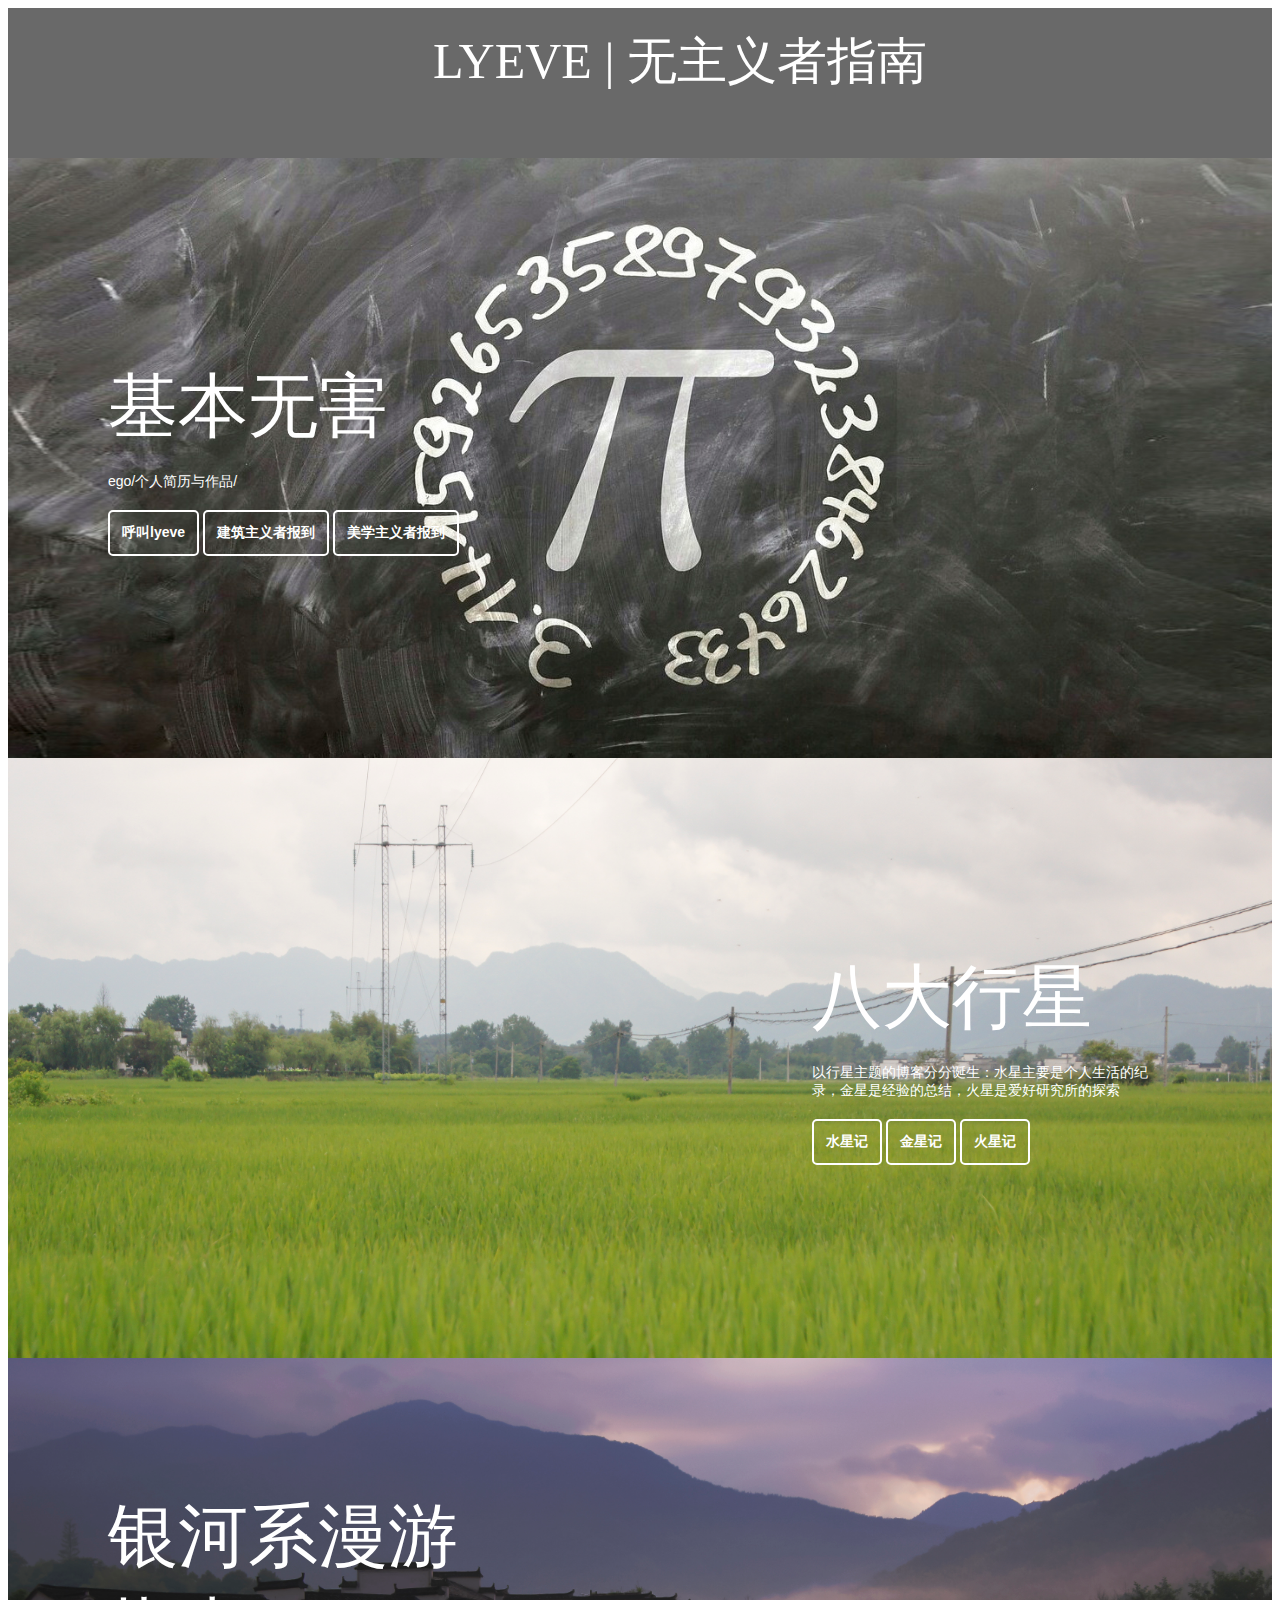
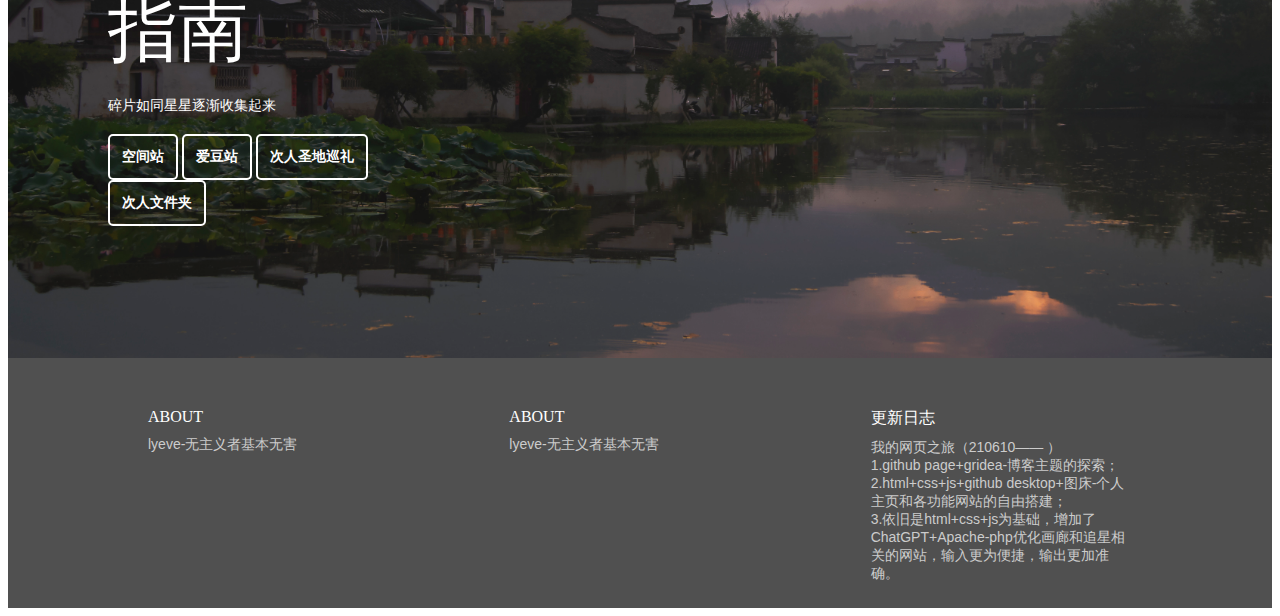
==== commit 96fafcd0: "123" ====
--- a/index.html
+++ b/index.html
@@ -82,6 +82,12 @@
 					<a href="idol.html" target="_blank">
                     	<div class="portfolio-text-button" _msthash="1126086" _msttexthash="12063532">爱豆站</div>
                     </a>
+										<a href="svtmap.html" target="_blank">
+                    	<div class="portfolio-text-button" _msthash="1126086" _msttexthash="12063532">次人圣地巡礼</div>
+						 </a>
+										<a href="svtfile.html" target="_blank">
+                    	<div class="portfolio-text-button" _msthash="1126086" _msttexthash="12063532">次人文件夹</div>
+                    </a>
                 </div> 
             </div>
         </div>
